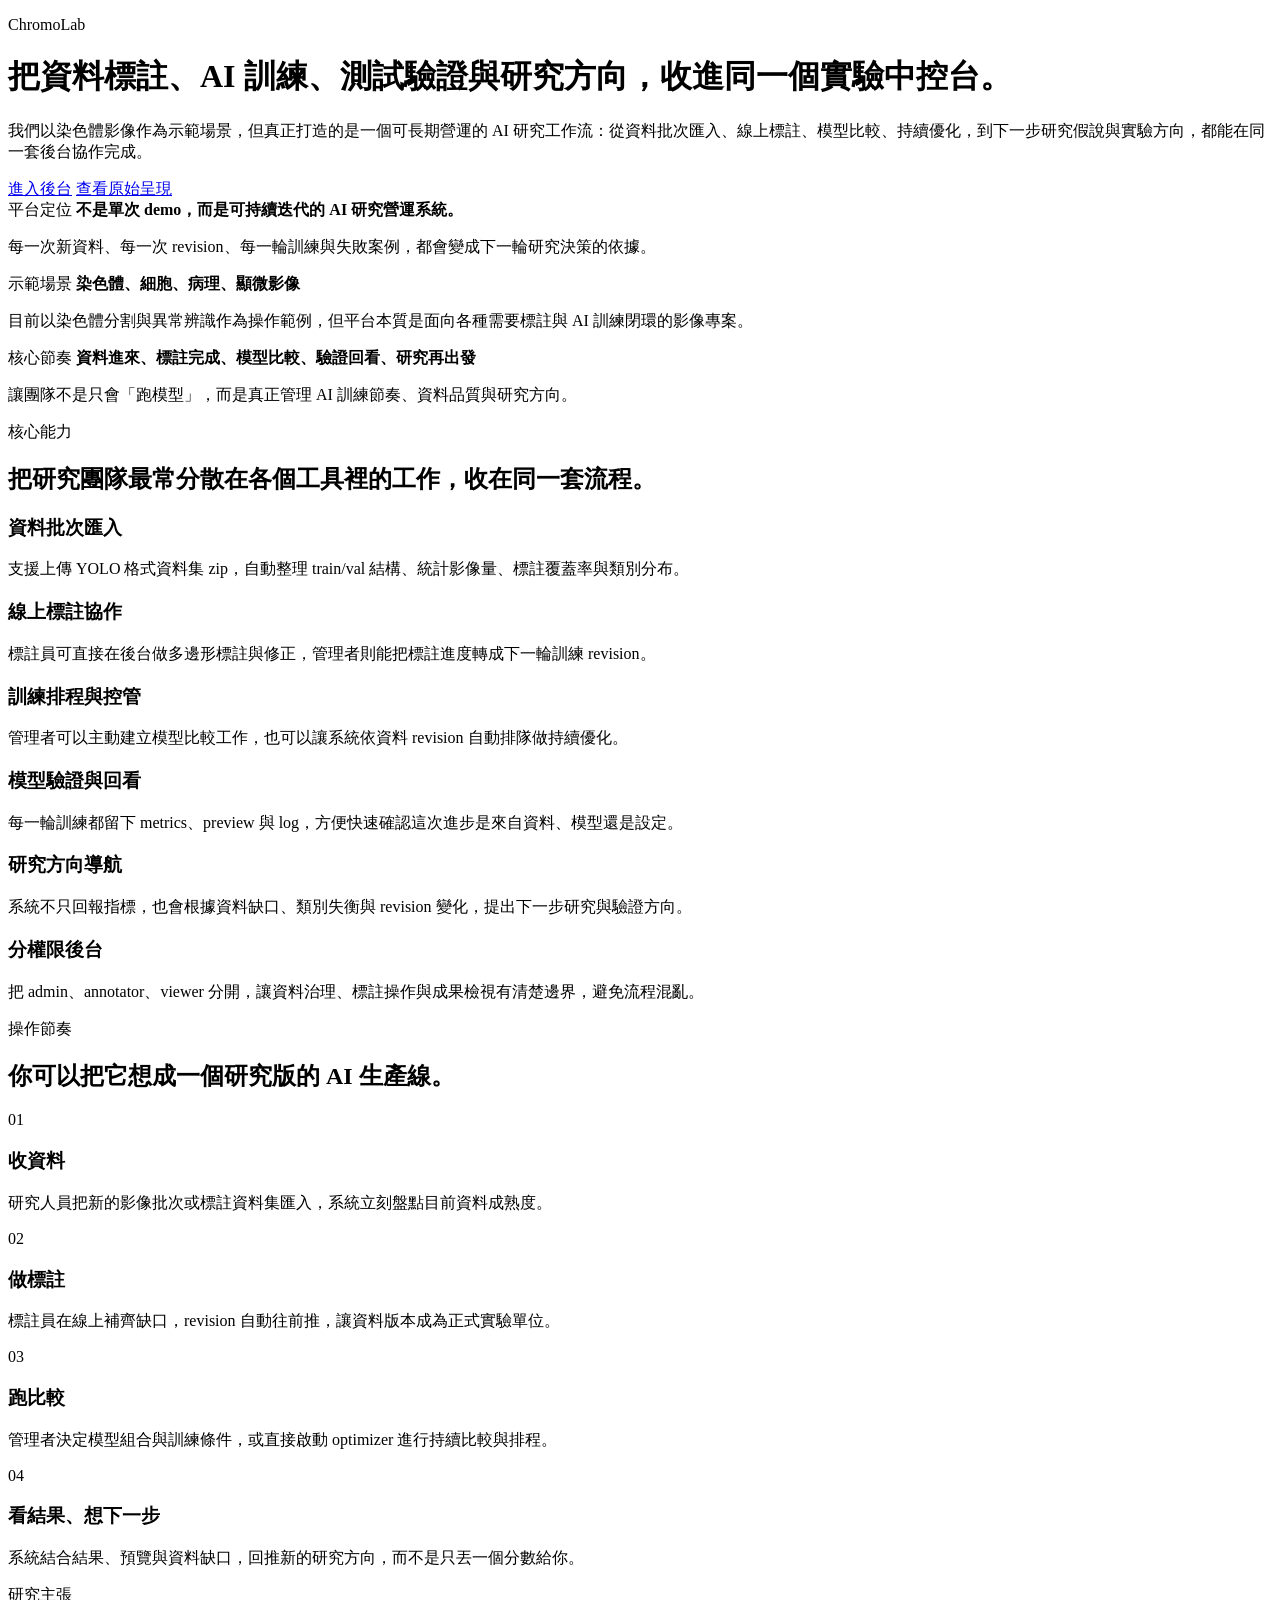
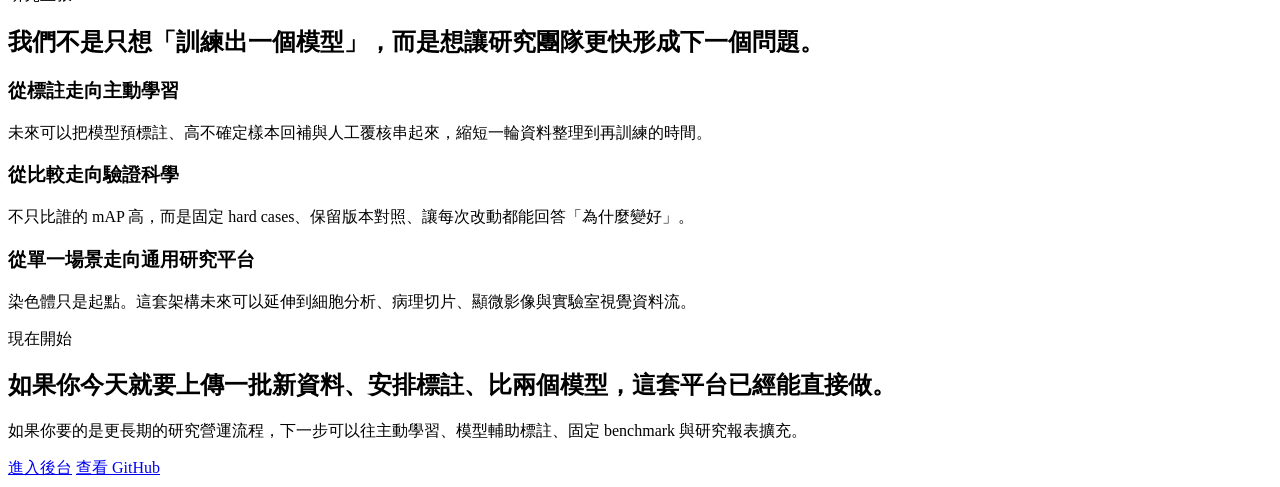
==== app/static/intro.html @ ca95d8da "Add Chinese intro page and research guidance" ====
<!DOCTYPE html>
<html lang="zh-Hant">
<head>
  <meta charset="UTF-8">
  <meta name="viewport" content="width=device-width, initial-scale=1.0">
  <title>ChromoLab | 標註、訓練、驗證與研究導航平台</title>
  <link rel="preconnect" href="https://fonts.googleapis.com">
  <link rel="preconnect" href="https://fonts.gstatic.com" crossorigin>
  <link href="https://fonts.googleapis.com/css2?family=Manrope:wght@400;500;600;700;800&family=Noto+Sans+TC:wght@400;500;700;900&display=swap" rel="stylesheet">
  <link rel="stylesheet" href="/static/landing.css">
</head>
<body>
  <div class="landing-shell">
    <header class="landing-topbar">
      <div>
        <p class="eyebrow">ChromoLab</p>
        <h1>把資料標註、AI 訓練、測試驗證與研究方向，收進同一個實驗中控台。</h1>
        <p class="hero-copy">我們以染色體影像作為示範場景，但真正打造的是一個可長期營運的 AI 研究工作流：從資料批次匯入、線上標註、模型比較、持續優化，到下一步研究假說與實驗方向，都能在同一套後台協作完成。</p>
      </div>
      <div class="hero-actions">
        <a class="button button-primary" href="/portal">進入後台</a>
        <a class="button button-secondary" href="/legacy-gallery/" target="_blank" rel="noreferrer">查看原始呈現</a>
      </div>
    </header>

    <section class="hero-grid">
      <article class="hero-card hero-card-strong">
        <span>平台定位</span>
        <strong>不是單次 demo，而是可持續迭代的 AI 研究營運系統。</strong>
        <p>每一次新資料、每一次 revision、每一輪訓練與失敗案例，都會變成下一輪研究決策的依據。</p>
      </article>
      <article class="hero-card">
        <span>示範場景</span>
        <strong>染色體、細胞、病理、顯微影像</strong>
        <p>目前以染色體分割與異常辨識作為操作範例，但平台本質是面向各種需要標註與 AI 訓練閉環的影像專案。</p>
      </article>
      <article class="hero-card">
        <span>核心節奏</span>
        <strong>資料進來、標註完成、模型比較、驗證回看、研究再出發</strong>
        <p>讓團隊不是只會「跑模型」，而是真正管理 AI 訓練節奏、資料品質與研究方向。</p>
      </article>
    </section>

    <section class="section">
      <div class="section-head">
        <p class="eyebrow">核心能力</p>
        <h2>把研究團隊最常分散在各個工具裡的工作，收在同一套流程。</h2>
      </div>
      <div class="capability-grid">
        <article class="capability-card">
          <h3>資料批次匯入</h3>
          <p>支援上傳 YOLO 格式資料集 zip，自動整理 train/val 結構、統計影像量、標註覆蓋率與類別分布。</p>
        </article>
        <article class="capability-card">
          <h3>線上標註協作</h3>
          <p>標註員可直接在後台做多邊形標註與修正，管理者則能把標註進度轉成下一輪訓練 revision。</p>
        </article>
        <article class="capability-card">
          <h3>訓練排程與控管</h3>
          <p>管理者可以主動建立模型比較工作，也可以讓系統依資料 revision 自動排隊做持續優化。</p>
        </article>
        <article class="capability-card">
          <h3>模型驗證與回看</h3>
          <p>每一輪訓練都留下 metrics、preview 與 log，方便快速確認這次進步是來自資料、模型還是設定。</p>
        </article>
        <article class="capability-card">
          <h3>研究方向導航</h3>
          <p>系統不只回報指標，也會根據資料缺口、類別失衡與 revision 變化，提出下一步研究與驗證方向。</p>
        </article>
        <article class="capability-card">
          <h3>分權限後台</h3>
          <p>把 admin、annotator、viewer 分開，讓資料治理、標註操作與成果檢視有清楚邊界，避免流程混亂。</p>
        </article>
      </div>
    </section>

    <section class="section section-alt">
      <div class="section-head">
        <p class="eyebrow">操作節奏</p>
        <h2>你可以把它想成一個研究版的 AI 生產線。</h2>
      </div>
      <div class="timeline">
        <article class="timeline-step">
          <span>01</span>
          <h3>收資料</h3>
          <p>研究人員把新的影像批次或標註資料集匯入，系統立刻盤點目前資料成熟度。</p>
        </article>
        <article class="timeline-step">
          <span>02</span>
          <h3>做標註</h3>
          <p>標註員在線上補齊缺口，revision 自動往前推，讓資料版本成為正式實驗單位。</p>
        </article>
        <article class="timeline-step">
          <span>03</span>
          <h3>跑比較</h3>
          <p>管理者決定模型組合與訓練條件，或直接啟動 optimizer 進行持續比較與排程。</p>
        </article>
        <article class="timeline-step">
          <span>04</span>
          <h3>看結果、想下一步</h3>
          <p>系統結合結果、預覽與資料缺口，回推新的研究方向，而不是只丟一個分數給你。</p>
        </article>
      </div>
    </section>

    <section class="section">
      <div class="section-head">
        <p class="eyebrow">研究主張</p>
        <h2>我們不是只想「訓練出一個模型」，而是想讓研究團隊更快形成下一個問題。</h2>
      </div>
      <div class="vision-grid">
        <article class="vision-card">
          <h3>從標註走向主動學習</h3>
          <p>未來可以把模型預標註、高不確定樣本回補與人工覆核串起來，縮短一輪資料整理到再訓練的時間。</p>
        </article>
        <article class="vision-card">
          <h3>從比較走向驗證科學</h3>
          <p>不只比誰的 mAP 高，而是固定 hard cases、保留版本對照、讓每次改動都能回答「為什麼變好」。</p>
        </article>
        <article class="vision-card">
          <h3>從單一場景走向通用研究平台</h3>
          <p>染色體只是起點。這套架構未來可以延伸到細胞分析、病理切片、顯微影像與實驗室視覺資料流。</p>
        </article>
      </div>
    </section>

    <section class="cta-panel">
      <div>
        <p class="eyebrow">現在開始</p>
        <h2>如果你今天就要上傳一批新資料、安排標註、比兩個模型，這套平台已經能直接做。</h2>
        <p>如果你要的是更長期的研究營運流程，下一步可以往主動學習、模型輔助標註、固定 benchmark 與研究報表擴充。</p>
      </div>
      <div class="hero-actions">
        <a class="button button-primary" href="/portal">進入後台</a>
        <a class="button button-secondary" href="https://github.com/weian-nomad/chromolab" target="_blank" rel="noreferrer">查看 GitHub</a>
      </div>
    </section>
  </div>
</body>
</html>
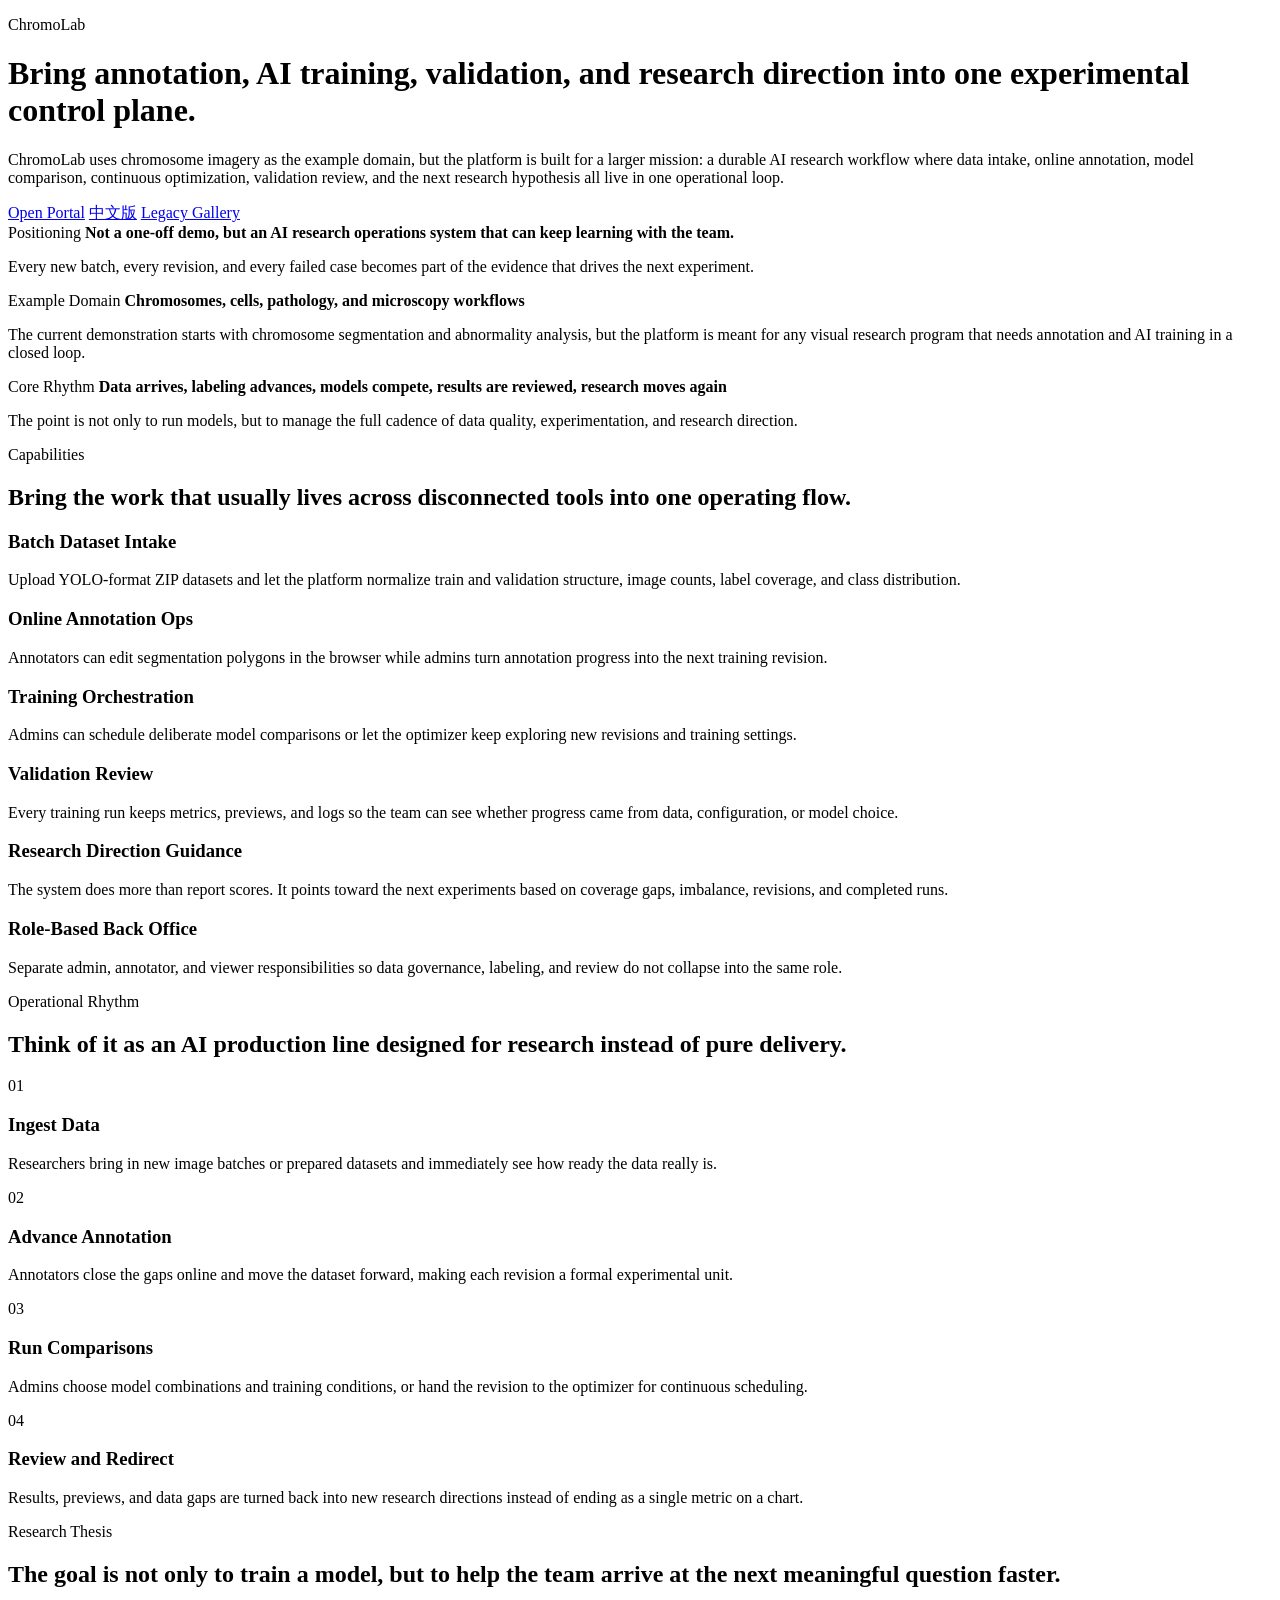
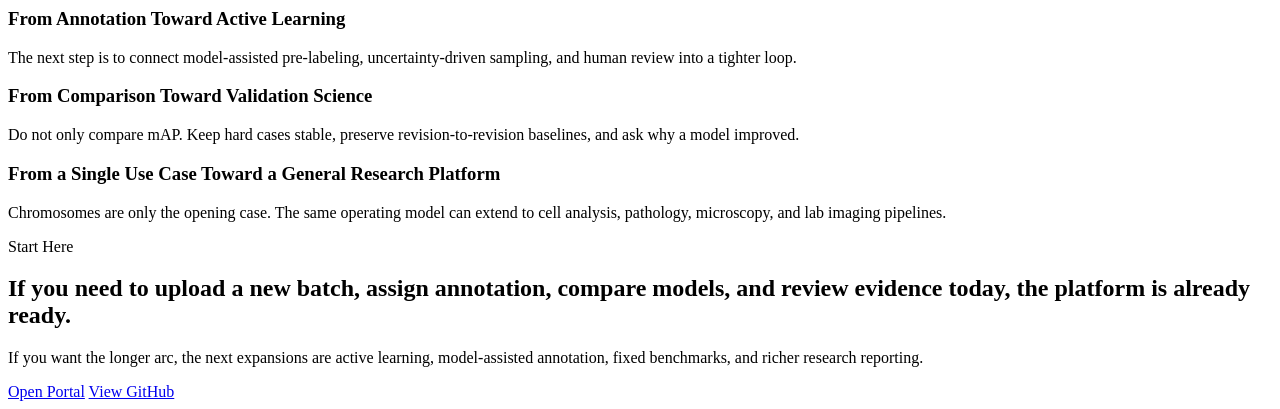
==== commit 3af7825c: "Make English the default intro and docs" ====
--- a/app/static/intro.html
+++ b/app/static/intro.html
@@ -1,9 +1,9 @@
 <!DOCTYPE html>
-<html lang="zh-Hant">
+<html lang="en">
 <head>
   <meta charset="UTF-8">
   <meta name="viewport" content="width=device-width, initial-scale=1.0">
-  <title>ChromoLab | 標註、訓練、驗證與研究導航平台</title>
+  <title>ChromoLab | Annotation, Training, Validation, and Research Navigation</title>
   <link rel="preconnect" href="https://fonts.googleapis.com">
   <link rel="preconnect" href="https://fonts.gstatic.com" crossorigin>
   <link href="https://fonts.googleapis.com/css2?family=Manrope:wght@400;500;600;700;800&family=Noto+Sans+TC:wght@400;500;700;900&display=swap" rel="stylesheet">
@@ -14,125 +14,126 @@
     <header class="landing-topbar">
       <div>
         <p class="eyebrow">ChromoLab</p>
-        <h1>把資料標註、AI 訓練、測試驗證與研究方向，收進同一個實驗中控台。</h1>
-        <p class="hero-copy">我們以染色體影像作為示範場景，但真正打造的是一個可長期營運的 AI 研究工作流：從資料批次匯入、線上標註、模型比較、持續優化，到下一步研究假說與實驗方向，都能在同一套後台協作完成。</p>
+        <h1>Bring annotation, AI training, validation, and research direction into one experimental control plane.</h1>
+        <p class="hero-copy">ChromoLab uses chromosome imagery as the example domain, but the platform is built for a larger mission: a durable AI research workflow where data intake, online annotation, model comparison, continuous optimization, validation review, and the next research hypothesis all live in one operational loop.</p>
       </div>
       <div class="hero-actions">
-        <a class="button button-primary" href="/portal">進入後台</a>
-        <a class="button button-secondary" href="/legacy-gallery/" target="_blank" rel="noreferrer">查看原始呈現</a>
+        <a class="button button-primary" href="/portal">Open Portal</a>
+        <a class="button button-secondary" href="/zh-TW">中文版</a>
+        <a class="button button-secondary" href="/legacy-gallery/" target="_blank" rel="noreferrer">Legacy Gallery</a>
       </div>
     </header>
 
     <section class="hero-grid">
       <article class="hero-card hero-card-strong">
-        <span>平台定位</span>
-        <strong>不是單次 demo，而是可持續迭代的 AI 研究營運系統。</strong>
-        <p>每一次新資料、每一次 revision、每一輪訓練與失敗案例，都會變成下一輪研究決策的依據。</p>
+        <span>Positioning</span>
+        <strong>Not a one-off demo, but an AI research operations system that can keep learning with the team.</strong>
+        <p>Every new batch, every revision, and every failed case becomes part of the evidence that drives the next experiment.</p>
       </article>
       <article class="hero-card">
-        <span>示範場景</span>
-        <strong>染色體、細胞、病理、顯微影像</strong>
-        <p>目前以染色體分割與異常辨識作為操作範例，但平台本質是面向各種需要標註與 AI 訓練閉環的影像專案。</p>
+        <span>Example Domain</span>
+        <strong>Chromosomes, cells, pathology, and microscopy workflows</strong>
+        <p>The current demonstration starts with chromosome segmentation and abnormality analysis, but the platform is meant for any visual research program that needs annotation and AI training in a closed loop.</p>
       </article>
       <article class="hero-card">
-        <span>核心節奏</span>
-        <strong>資料進來、標註完成、模型比較、驗證回看、研究再出發</strong>
-        <p>讓團隊不是只會「跑模型」，而是真正管理 AI 訓練節奏、資料品質與研究方向。</p>
+        <span>Core Rhythm</span>
+        <strong>Data arrives, labeling advances, models compete, results are reviewed, research moves again</strong>
+        <p>The point is not only to run models, but to manage the full cadence of data quality, experimentation, and research direction.</p>
       </article>
     </section>
 
     <section class="section">
       <div class="section-head">
-        <p class="eyebrow">核心能力</p>
-        <h2>把研究團隊最常分散在各個工具裡的工作，收在同一套流程。</h2>
+        <p class="eyebrow">Capabilities</p>
+        <h2>Bring the work that usually lives across disconnected tools into one operating flow.</h2>
       </div>
       <div class="capability-grid">
         <article class="capability-card">
-          <h3>資料批次匯入</h3>
-          <p>支援上傳 YOLO 格式資料集 zip，自動整理 train/val 結構、統計影像量、標註覆蓋率與類別分布。</p>
+          <h3>Batch Dataset Intake</h3>
+          <p>Upload YOLO-format ZIP datasets and let the platform normalize train and validation structure, image counts, label coverage, and class distribution.</p>
         </article>
         <article class="capability-card">
-          <h3>線上標註協作</h3>
-          <p>標註員可直接在後台做多邊形標註與修正，管理者則能把標註進度轉成下一輪訓練 revision。</p>
+          <h3>Online Annotation Ops</h3>
+          <p>Annotators can edit segmentation polygons in the browser while admins turn annotation progress into the next training revision.</p>
         </article>
         <article class="capability-card">
-          <h3>訓練排程與控管</h3>
-          <p>管理者可以主動建立模型比較工作，也可以讓系統依資料 revision 自動排隊做持續優化。</p>
+          <h3>Training Orchestration</h3>
+          <p>Admins can schedule deliberate model comparisons or let the optimizer keep exploring new revisions and training settings.</p>
         </article>
         <article class="capability-card">
-          <h3>模型驗證與回看</h3>
-          <p>每一輪訓練都留下 metrics、preview 與 log，方便快速確認這次進步是來自資料、模型還是設定。</p>
+          <h3>Validation Review</h3>
+          <p>Every training run keeps metrics, previews, and logs so the team can see whether progress came from data, configuration, or model choice.</p>
         </article>
         <article class="capability-card">
-          <h3>研究方向導航</h3>
-          <p>系統不只回報指標，也會根據資料缺口、類別失衡與 revision 變化，提出下一步研究與驗證方向。</p>
+          <h3>Research Direction Guidance</h3>
+          <p>The system does more than report scores. It points toward the next experiments based on coverage gaps, imbalance, revisions, and completed runs.</p>
         </article>
         <article class="capability-card">
-          <h3>分權限後台</h3>
-          <p>把 admin、annotator、viewer 分開，讓資料治理、標註操作與成果檢視有清楚邊界，避免流程混亂。</p>
+          <h3>Role-Based Back Office</h3>
+          <p>Separate admin, annotator, and viewer responsibilities so data governance, labeling, and review do not collapse into the same role.</p>
         </article>
       </div>
     </section>
 
     <section class="section section-alt">
       <div class="section-head">
-        <p class="eyebrow">操作節奏</p>
-        <h2>你可以把它想成一個研究版的 AI 生產線。</h2>
+        <p class="eyebrow">Operational Rhythm</p>
+        <h2>Think of it as an AI production line designed for research instead of pure delivery.</h2>
       </div>
       <div class="timeline">
         <article class="timeline-step">
           <span>01</span>
-          <h3>收資料</h3>
-          <p>研究人員把新的影像批次或標註資料集匯入，系統立刻盤點目前資料成熟度。</p>
+          <h3>Ingest Data</h3>
+          <p>Researchers bring in new image batches or prepared datasets and immediately see how ready the data really is.</p>
         </article>
         <article class="timeline-step">
           <span>02</span>
-          <h3>做標註</h3>
-          <p>標註員在線上補齊缺口，revision 自動往前推，讓資料版本成為正式實驗單位。</p>
+          <h3>Advance Annotation</h3>
+          <p>Annotators close the gaps online and move the dataset forward, making each revision a formal experimental unit.</p>
         </article>
         <article class="timeline-step">
           <span>03</span>
-          <h3>跑比較</h3>
-          <p>管理者決定模型組合與訓練條件，或直接啟動 optimizer 進行持續比較與排程。</p>
+          <h3>Run Comparisons</h3>
+          <p>Admins choose model combinations and training conditions, or hand the revision to the optimizer for continuous scheduling.</p>
         </article>
         <article class="timeline-step">
           <span>04</span>
-          <h3>看結果、想下一步</h3>
-          <p>系統結合結果、預覽與資料缺口，回推新的研究方向，而不是只丟一個分數給你。</p>
+          <h3>Review and Redirect</h3>
+          <p>Results, previews, and data gaps are turned back into new research directions instead of ending as a single metric on a chart.</p>
         </article>
       </div>
     </section>
 
     <section class="section">
       <div class="section-head">
-        <p class="eyebrow">研究主張</p>
-        <h2>我們不是只想「訓練出一個模型」，而是想讓研究團隊更快形成下一個問題。</h2>
+        <p class="eyebrow">Research Thesis</p>
+        <h2>The goal is not only to train a model, but to help the team arrive at the next meaningful question faster.</h2>
       </div>
       <div class="vision-grid">
         <article class="vision-card">
-          <h3>從標註走向主動學習</h3>
-          <p>未來可以把模型預標註、高不確定樣本回補與人工覆核串起來，縮短一輪資料整理到再訓練的時間。</p>
+          <h3>From Annotation Toward Active Learning</h3>
+          <p>The next step is to connect model-assisted pre-labeling, uncertainty-driven sampling, and human review into a tighter loop.</p>
         </article>
         <article class="vision-card">
-          <h3>從比較走向驗證科學</h3>
-          <p>不只比誰的 mAP 高，而是固定 hard cases、保留版本對照、讓每次改動都能回答「為什麼變好」。</p>
+          <h3>From Comparison Toward Validation Science</h3>
+          <p>Do not only compare mAP. Keep hard cases stable, preserve revision-to-revision baselines, and ask why a model improved.</p>
         </article>
         <article class="vision-card">
-          <h3>從單一場景走向通用研究平台</h3>
-          <p>染色體只是起點。這套架構未來可以延伸到細胞分析、病理切片、顯微影像與實驗室視覺資料流。</p>
+          <h3>From a Single Use Case Toward a General Research Platform</h3>
+          <p>Chromosomes are only the opening case. The same operating model can extend to cell analysis, pathology, microscopy, and lab imaging pipelines.</p>
         </article>
       </div>
     </section>
 
     <section class="cta-panel">
       <div>
-        <p class="eyebrow">現在開始</p>
-        <h2>如果你今天就要上傳一批新資料、安排標註、比兩個模型，這套平台已經能直接做。</h2>
-        <p>如果你要的是更長期的研究營運流程，下一步可以往主動學習、模型輔助標註、固定 benchmark 與研究報表擴充。</p>
+        <p class="eyebrow">Start Here</p>
+        <h2>If you need to upload a new batch, assign annotation, compare models, and review evidence today, the platform is already ready.</h2>
+        <p>If you want the longer arc, the next expansions are active learning, model-assisted annotation, fixed benchmarks, and richer research reporting.</p>
       </div>
       <div class="hero-actions">
-        <a class="button button-primary" href="/portal">進入後台</a>
-        <a class="button button-secondary" href="https://github.com/weian-nomad/chromolab" target="_blank" rel="noreferrer">查看 GitHub</a>
+        <a class="button button-primary" href="/portal">Open Portal</a>
+        <a class="button button-secondary" href="https://github.com/weian-nomad/chromolab" target="_blank" rel="noreferrer">View GitHub</a>
       </div>
     </section>
   </div>
